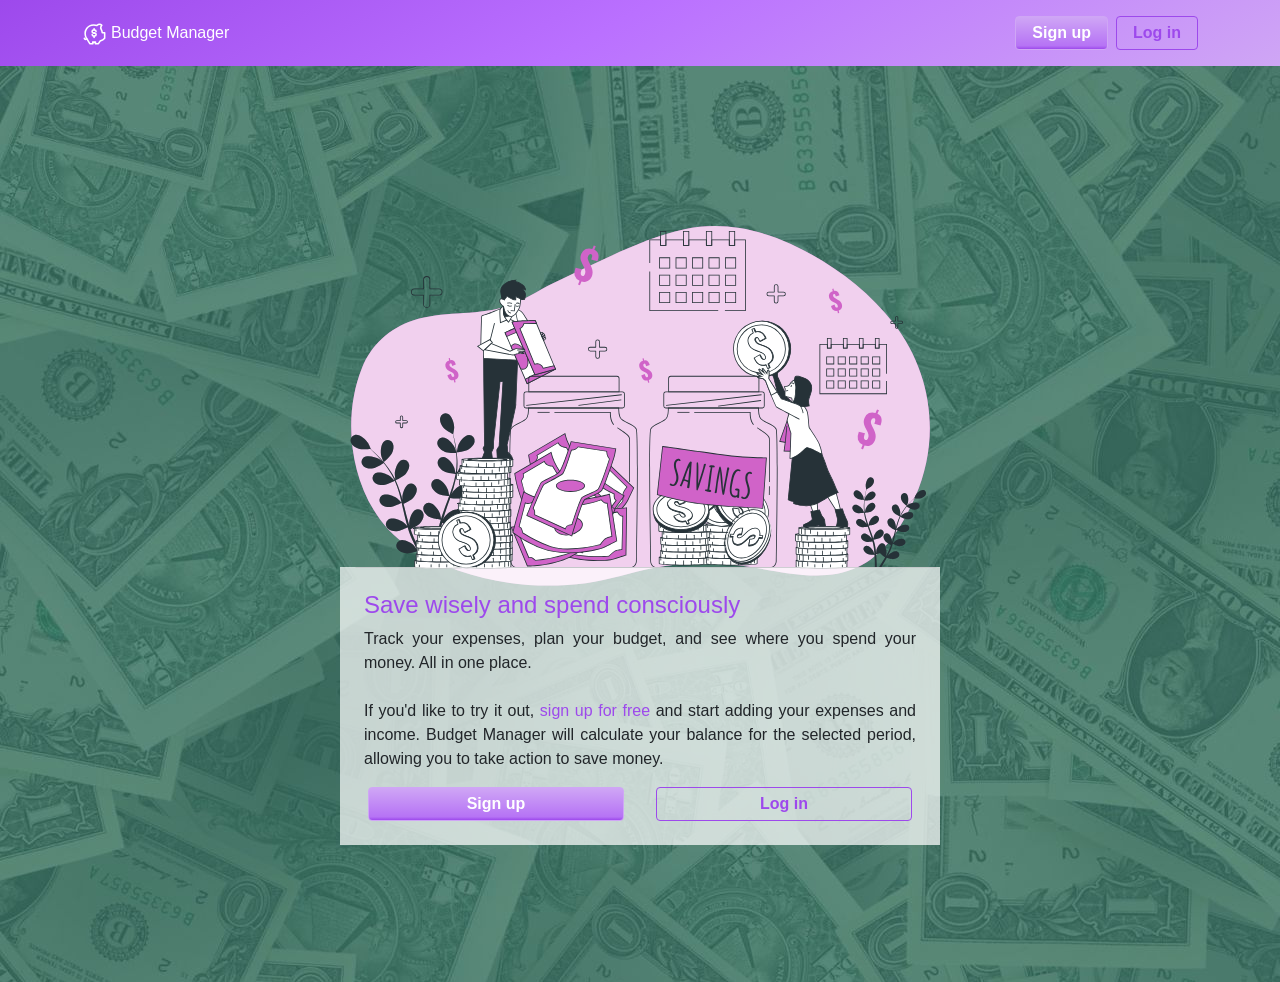
==== index.html @ a8b7f113 "Rename homePage html file" ====
<!DOCTYPE html>
<html lang="en">
<head>
    <meta charset="UTF-8">
    <meta name="viewport" content="width=device-width, initial-scale=1.0">
    <title>Document</title>
    <link href="https://cdn.jsdelivr.net/npm/bootstrap@5.3.8/dist/css/bootstrap.min.css" rel="stylesheet" integrity="sha384-sRIl4kxILFvY47J16cr9ZwB07vP4J8+LH7qKQnuqkuIAvNWLzeN8tE5YBujZqJLB" crossorigin="anonymous">
    <link rel="stylesheet" href="styles.css">
</head>
<body>
    <header class="p-3 mb-3"> 
        <div class="container d-flex align-items-center justify-content-between"> 
            <div class="logo">
                <img src="assets/images/piggy-bank-icon.svg" height="25px"/>
                <h1 class="h6">Budget <br>Manager</h1>   
            </div> 

            <div class="d-flex gap-2">
                <a class="button-primary px-3" href="register.html">Sign up</a>
                <a class="button-outline px-3" href="logIn.html">Log in</a> 
            </div>
        </div> 
    </header>
    <main>
        <section class="hero">
            <img class="hero_img" src="assets/images/saving-money.svg" alt=""/>
            <div class="container hero_content">
                <h1 class="h4">Save wisely and spend consciously</h1>
                <p>Track your expenses, plan your budget, and see where you spend your money. All in one place. <br/><br/> If you'd like to try it out, <span>sign up for free</span> and start adding your expenses and income. Budget Manager will calculate your balance for the selected period, allowing you to take action to save money.</p>
                <div class="row">
                    <a class="col mx-3 button-primary" href="register.html" >Sign up</a>
                    <a class="col mx-3 button-outline" href="logIn.html">Log in</a>
                </div>
            </div>
        </section>
    </main>
</body>
</html>
---- styles.css ----
:root{
    --radius-card: 0.5rem;
    --radius-button: 0.25rem;
    --radius-field: 0.25rem;

    --spacing-1: 0.25rem;
    --spacing-2: 0.5rem;
    --spacing-3: 0.75rem;
    --spacing-4: 1rem;
    --spacing-5: 1.5rem;
    --spacing-6: 2rem;
    --spacing-7: 3rem;

    --hero-overlap: clamp(-14px, -2.5vw, -20px);

    --primary-color: rgb(157, 73, 236);
    --secondary-color: rgb(207, 166, 245);
    --errors-color: rgb(255, 0, 0);

    --button-shadow: 0 2px 10px hsla(283, 82%, 42%, 0.25);

    --gradient-active-button: linear-gradient( 
    to bottom, 
        var(--secondary-color) 0%, 
        rgb(182, 115, 245) 90%, 
        var(--primary-color) 100%
    );
    --gradient-pressed-button: linear-gradient(
        to top,
        var(--secondary-color) 0%, 
        rgb(182, 115, 245) 90%, 
        var(--primary-color) 100%
    );
    --gradient-disabled-button: linear-gradient(
        to bottom,
        var(--secondary-color),
        var(--secondary-color),
        var(--secondary-color)
    );

    --gradient-header: 
    linear-gradient(330deg,var(--secondary-color) 0%, rgb(186, 112, 255) 53%, var(--primary-color) 100%);

    --font-weight-medium: 500;
    --font-weight-semibold: 600;
}

header{
    background: var(--gradient-header);
}

.logo{
    display: flex;
    align-items: center;
    gap: var(--spacing-1);
    color: white;
}

.logo h1{
    margin: 0;
}

body{
    background-image: url(assets/images/background-image.jpg);
    font-family: "Poppins", sans-serif;
}

main{
    display: flex;
    flex-direction: column;
    justify-content: center;
    align-items: center;
    min-height: 100svh;
    margin: auto;
}

.hero{
    position: relative;
    display: flex;
    flex-direction: column;
    align-items: flex-end;
    justify-content: center;
    padding: var(--spacing-6);
}

.hero_content{
    position: relative;
    background-color: hsla(0, 0%, 100%, 0.712);
    max-width: 600px;
    padding: var(--spacing-5);
    transform: translateY(var(--hero-overlap));
}

.hero_content h1{
    color: var(--primary-color);
}

.hero_content p{
    text-align: justify;
}

.hero_content span{
    color: var(--primary-color);
}

.form-card{
    display: flex;
    flex-direction: column;
    background-color: white;
    padding: var(--spacing-6);
    gap: var(--spacing-4);
    border-radius: 0 0 var(--radius-card) var(--radius-card);
}

.credentials{
    display: flex;
    flex-direction: column;
    gap: var(--spacing-4);
}

.form-header{
    background-color: var(--primary-color);
    margin: 0;
    padding: var(--spacing-4);
    border-radius: var(--radius-card) var(--radius-card) 0 0;
    text-align: center;
    color: white;
}

.field-control{
    display: flex;
    position: relative;
    flex-direction: column;
    gap: var(--spacing-1);
}

.input-wrapper{
    position: relative;
    display: flex;
    flex-direction: row;
}

.input-symbol{
    padding: var(--spacing-2) var(--spacing-1);
    background-color: rgb(207, 166, 245);
    border-radius: var(--radius-field) 0 0 var(--radius-field);
    text-align: center;
}

.field{
    border: 1px solid lightgray;
    padding: var(--spacing-2);
    border-radius: 0 var(--radius-field) var(--radius-field) 0;
    font-weight: var(--font-weight-semibold);
    width: 100%;
    box-sizing: border-box;
    padding-right: 36px;
}

.field:focus-visible{
    outline: none;
    border: 1px solid var(--secondary-color);
}

.validate-border{
    border: 1px solid var(--errors-color);
}

.validation-message{
    color: var(--errors-color);
    font-size: 0.65rem;
    text-align: right;
    font-style: italic;
    margin: 0;
}

.error-icon{
    position: absolute;
    height: 20px;
    width: 20px;
    left: 90%;
    top: 50%;
    transform: translateY(-50%);
    padding: 0;
    margin: 0;
    display: none;
}

.forwarding a{
    text-decoration: none;
    color: var(--primary-color);
}

.forwarding a:hover{
    color: var(--secondary-color);
}

.button-primary{
    text-align: center;
    text-decoration: none;
    background: var(--gradient-active-button);
    border-radius: var(--radius-button);
    border: 1px solid var(--secondary-color);
    padding: var(--spacing-1);
    color: white;
    font-weight: var(--font-weight-semibold);
}

.button-primary:not(:disabled):hover{
    box-shadow: var(--button-shadow);
}

.button-primary:not(:disabled):active{
    background: var(--gradient-pressed-button);
}

.button-primary:disabled{
    background: var(--gradient-disabled-button);
}

.button-outline{
    text-align: center;
    text-decoration: none;
    background: none;
    border-radius: var(--radius-button);
    border: 1px solid var(--primary-color);
    padding: var(--spacing-1);
    color: var(--primary-color);
    font-weight: var(--font-weight-semibold);
}

.button-outline:not(:disabled):hover{
    background: var(--secondary-color);
    color: white;
}


@media (min-width: 781px){
    .logo h1 br{
        display: none;
    }

    .hero_content{
        transform: translateY(calc(var(--hero-overlap) - 12px));
    }
}
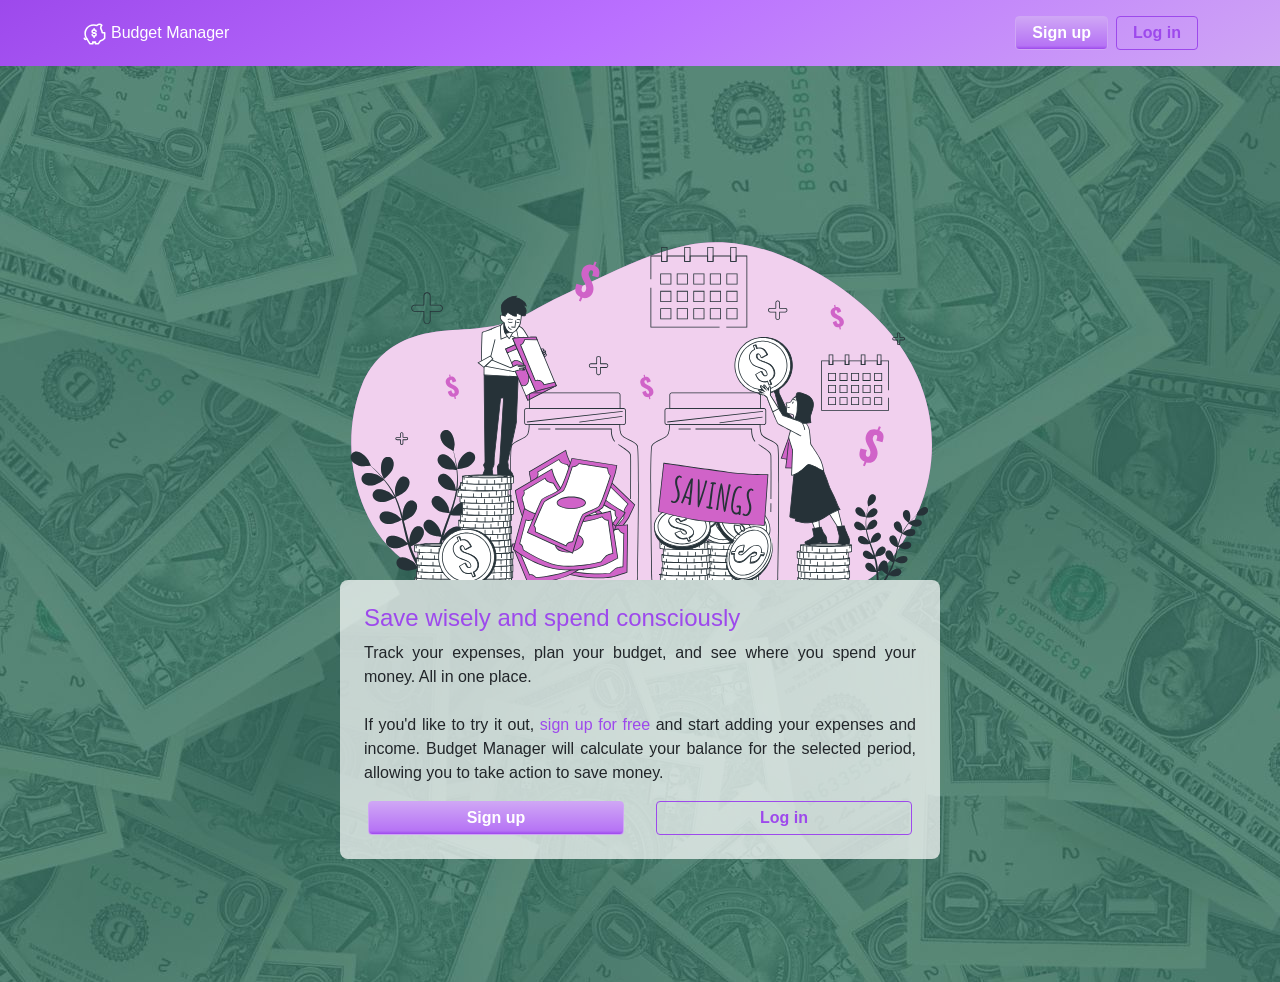
==== commit 39980ac8: "Changed image for home page" ====
--- a/index.html
+++ b/index.html
@@ -23,7 +23,7 @@
     </header>
     <main>
         <section class="hero">
-            <img class="hero_img" src="assets/images/saving-money.svg" alt=""/>
+            <img class="hero_img" src="assets/images/saving-cash.svg" alt=""/>
             <div class="container hero_content">
                 <h1 class="h4">Save wisely and spend consciously</h1>
                 <p>Track your expenses, plan your budget, and see where you spend your money. All in one place. <br/><br/> If you'd like to try it out, <span>sign up for free</span> and start adding your expenses and income. Budget Manager will calculate your balance for the selected period, allowing you to take action to save money.</p>
--- a/styles.css
+++ b/styles.css
@@ -75,7 +75,6 @@
 }
 
 .hero{
-    position: relative;
     display: flex;
     flex-direction: column;
     align-items: flex-end;
@@ -84,11 +83,10 @@
 }
 
 .hero_content{
-    position: relative;
     background-color: hsla(0, 0%, 100%, 0.712);
     max-width: 600px;
     padding: var(--spacing-5);
-    transform: translateY(var(--hero-overlap));
+    border-radius: var(--radius-card);
 }
 
 .hero_content h1{
@@ -239,8 +237,4 @@
     .logo h1 br{
         display: none;
     }
-
-    .hero_content{
-        transform: translateY(calc(var(--hero-overlap) - 12px));
-    }
 }
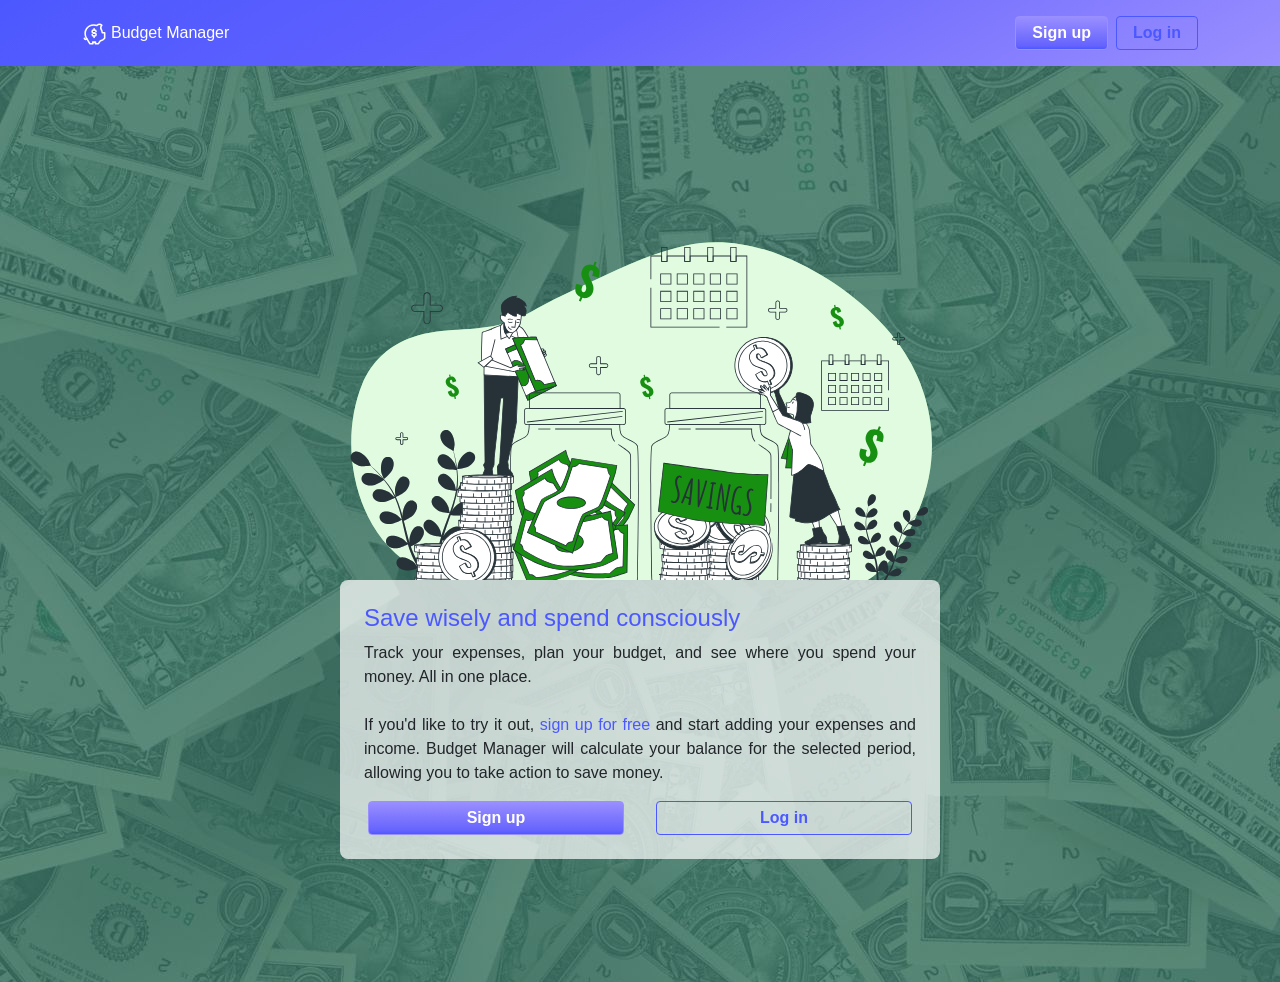
==== commit 6773f8f6: "Added layout for view balance page" ====
--- a/index.html
+++ b/index.html
@@ -21,10 +21,10 @@
             </div>
         </div> 
     </header>
-    <main>
+    <main class="main-centered">
         <section class="hero">
             <img class="hero_img" src="assets/images/saving-cash.svg" alt=""/>
-            <div class="container hero_content">
+            <div class="container hero_card">
                 <h1 class="h4">Save wisely and spend consciously</h1>
                 <p>Track your expenses, plan your budget, and see where you spend your money. All in one place. <br/><br/> If you'd like to try it out, <span>sign up for free</span> and start adding your expenses and income. Budget Manager will calculate your balance for the selected period, allowing you to take action to save money.</p>
                 <div class="row">
--- a/styles.css
+++ b/styles.css
@@ -13,22 +13,31 @@
 
     --hero-overlap: clamp(-14px, -2.5vw, -20px);
 
-    --primary-color: rgb(157, 73, 236);
-    --secondary-color: rgb(207, 166, 245);
+    --primary-color: rgb(76, 88, 255);
+    --secondary-color: rgb(154, 143, 255);
+    --field-color: rgb(211, 211, 211);
+    --dropdown-color: rgb(117, 117, 117);
     --errors-color: rgb(255, 0, 0);
-
-    --button-shadow: 0 2px 10px hsla(283, 82%, 42%, 0.25);
+    --navbar-button-color: rgba(11, 124, 39, 0.582);
+
+    --user-bar-background: rgba(255, 255, 255, 0.15);
+    --user-bar-blur: blur(4px);
+
+    --card-background: hsla(0, 0%, 100%, 0.712); 
+
+    --menu-button-background: rgba(136, 171, 247, 0.178);
+    --button-shadow: 0 2px 10px hsla(241, 82%, 42%, 0.25);
 
     --gradient-active-button: linear-gradient( 
     to bottom, 
         var(--secondary-color) 0%, 
-        rgb(182, 115, 245) 90%, 
+        rgb(101, 99, 253) 90%, 
         var(--primary-color) 100%
     );
     --gradient-pressed-button: linear-gradient(
         to top,
         var(--secondary-color) 0%, 
-        rgb(182, 115, 245) 90%, 
+        rgb(101, 99, 253) 90%, 
         var(--primary-color) 100%
     );
     --gradient-disabled-button: linear-gradient(
@@ -39,7 +48,7 @@
     );
 
     --gradient-header: 
-    linear-gradient(330deg,var(--secondary-color) 0%, rgb(186, 112, 255) 53%, var(--primary-color) 100%);
+    linear-gradient(330deg,var(--secondary-color) 0%, rgb(101, 99, 253) 53%, var(--primary-color) 100%);
 
     --font-weight-medium: 500;
     --font-weight-semibold: 600;
@@ -49,15 +58,56 @@
     background: var(--gradient-header);
 }
 
+.header-container{
+    padding-left:1rem;
+    padding-right:1rem;
+}
+
 .logo{
     display: flex;
     align-items: center;
     gap: var(--spacing-1);
     color: white;
+    text-decoration: none;
+}
+
+a.logo:hover{
+    opacity: 0.9;
 }
 
 .logo h1{
     margin: 0;
+}
+
+.open-menu{
+    border: none;
+    background: none;
+}
+
+.offcanvas{
+    background: var(--gradient-header);
+}
+
+ul{
+    list-style: none;
+    padding: 0;
+    margin: 0;
+}
+
+.user-bar{
+    display: inline-flex;
+
+    background: var(--user-bar-background);
+    color: white;
+
+    padding: var(--spacing-1) var(--spacing-1);
+    border-radius: 0 0 var(--radius-card) 0;
+
+    backdrop-filter: var(--user-bar-blur);
+}
+
+.user-bar-text{
+    color: white
 }
 
 body{
@@ -65,13 +115,43 @@
     font-family: "Poppins", sans-serif;
 }
 
-main{
+.main-centered{
     display: flex;
     flex-direction: column;
     justify-content: center;
     align-items: center;
     min-height: 100svh;
     margin: auto;
+}
+
+.balance-main{
+    justify-content: flex-start;
+    align-items: stretch;
+    min-height: auto;
+    padding: var(--spacing-5) var(--spacing-4);
+}
+
+.balance-section{
+    width: 80%;
+    max-width: 800px;
+    margin: 0 auto;
+}
+
+.transactions-category{
+    padding: var(--spacing-1) 0;
+     border-bottom: 1px solid rgba(0,0,0,0.1);
+}
+
+.chart-container{
+    max-width: 500px;
+    margin: 0 auto;
+}
+
+.homePage-menu {
+    display: grid;
+    grid-template-columns: 1fr 1fr;
+    gap: var(--spacing-4);
+    width: 100%;
 }
 
 .hero{
@@ -82,23 +162,34 @@
     padding: var(--spacing-6);
 }
 
-.hero_content{
-    background-color: hsla(0, 0%, 100%, 0.712);
+.hero_card{
+    background-color: var(--card-background);
     max-width: 600px;
     padding: var(--spacing-5);
     border-radius: var(--radius-card);
 }
 
-.hero_content h1{
+.hero_card h1{
     color: var(--primary-color);
 }
 
-.hero_content p{
+.hero_card p{
     text-align: justify;
 }
 
-.hero_content span{
+.hero_card span{
     color: var(--primary-color);
+}
+
+.menu-card{
+    display: flex;
+    flex-direction: column;
+    align-items: center;
+    background-color: var(--card-background);
+    max-width: 600px;
+    padding: var(--spacing-5);
+    border-radius: var(--radius-card);
+    gap: var(--spacing-4);
 }
 
 .form-card{
@@ -110,7 +201,7 @@
     border-radius: 0 0 var(--radius-card) var(--radius-card);
 }
 
-.credentials{
+.fields{
     display: flex;
     flex-direction: column;
     gap: var(--spacing-4);
@@ -140,13 +231,13 @@
 
 .input-symbol{
     padding: var(--spacing-2) var(--spacing-1);
-    background-color: rgb(207, 166, 245);
+    background-color: var(--secondary-color);
     border-radius: var(--radius-field) 0 0 var(--radius-field);
     text-align: center;
 }
 
 .field{
-    border: 1px solid lightgray;
+    border: 1px solid var(--field-color);
     padding: var(--spacing-2);
     border-radius: 0 var(--radius-field) var(--radius-field) 0;
     font-weight: var(--font-weight-semibold);
@@ -161,7 +252,7 @@
 }
 
 .validate-border{
-    border: 1px solid var(--errors-color);
+    border: 1px solid var(--errors-color) !important;;
 }
 
 .validation-message{
@@ -217,9 +308,13 @@
 }
 
 .button-outline{
+    display: flex;
+    align-items: center;
+    justify-content: center;
     text-align: center;
     text-decoration: none;
     background: none;
+    gap: var(--spacing-1);
     border-radius: var(--radius-button);
     border: 1px solid var(--primary-color);
     padding: var(--spacing-1);
@@ -232,9 +327,134 @@
     color: white;
 }
 
-
-@media (min-width: 781px){
+.navbar-button{
+    display: flex;
+    justify-content: center;
+    align-items: center;
+    gap: var(--spacing-1);
+    text-align: center;
+    text-decoration: none;
+    background: none;
+    border: none;
+    color: white;
+    padding: var(--spacing-1) var(--spacing-2);
+    border-radius: var(--radius-button);
+    white-space: nowrap;
+}
+
+.menu-list {
+    width: 100%;
+}
+
+.menu-button{
+    display: flex;
+    flex-direction: column;
+    justify-content: center;
+    align-items: center;
+    text-align: center;
+    gap: var(--spacing-1);
+    text-decoration: none;
+    padding: var(--spacing-1) var(--spacing-2);
+    width: 100%;
+    color: var(--accent-color);
+    border: 1px solid var(--accent-color);
+    border-radius: var(--radius-button);
+}
+
+.menu-button:hover {
+    background: var(--background-color);
+    box-shadow: var(--shadow-color);
+}
+
+.menu-button[data-tone="income"]   
+{ --accent-color: #1f9d39; 
+    --background-color: rgba(171, 247, 136, 0.178); 
+    --shadow-color: 0 2px 10px hsla(118, 82%, 42%, 0.25);
+}
+.menu-button[data-tone="expense"]  
+{ 
+    --accent-color: #f05a28; 
+    --background-color: rgba(247, 136, 136, 0.178);
+    --shadow-color: 0 2px 10px hsla(0, 82%, 42%, 0.25);
+}
+.menu-button[data-tone="balance"]  
+{ 
+    --accent-color: #d89a00; 
+    --background-color: rgba(247, 230, 136, 0.178);
+    --shadow-color: 0 2px 10px hsla(54, 82%, 42%, 0.25);
+}
+.menu-button[data-tone="settings"] 
+{ 
+    --accent-color: #9d49ec; 
+    --background-color: rgba(225, 136, 247, 0.178);
+    --shadow-color: 0 2px 10px hsla(288, 82%, 42%, 0.25);
+}
+
+.menu-button span {
+    display: flex;
+    align-items: center;
+}
+
+.navbar-button:not(:disabled):hover{
+    background: var(--navbar-button-color);
+}
+
+.select-field{
+    text-decoration: none;
+    background: none;
+    gap: var(--spacing-1);
+    border-radius: 0 var(--radius-button) var(--radius-button) 0;
+    border: 1px solid var(--field-color);
+    padding: var(--spacing-2);
+    font-weight: var(--font-weight-semibold);
+
+    cursor: pointer;
+}
+
+.select-field:invalid{
+    color: var(--dropdown-color);
+}
+
+.select-field:not(:disabled):hover{
+    border: 1px solid var(--secondary-color);
+    color: var(--primary-color);
+}
+
+
+
+@media (min-width: 768px){
     .logo h1 br{
         display: none;
     }
+
+    .nav-menu{
+        display: flex;
+        flex-direction: row;
+        gap: var(--spacing-2);
+
+        position: static;
+        background: none;
+        border: none;
+        box-shadow: none;
+        padding: 0;
+        margin: 0;
+    }
+
+    .offcanvas{
+        background: none;
+    }
+
+    .menu{
+        width: 20%;
+        min-width: 400px;
+    }
+
+    .open-menu{
+        display: none;
+    }
+
+    .header-container{
+        padding-left: var(--spacing-6);
+        padding-right: var(--spacing-6);
+    }
 }
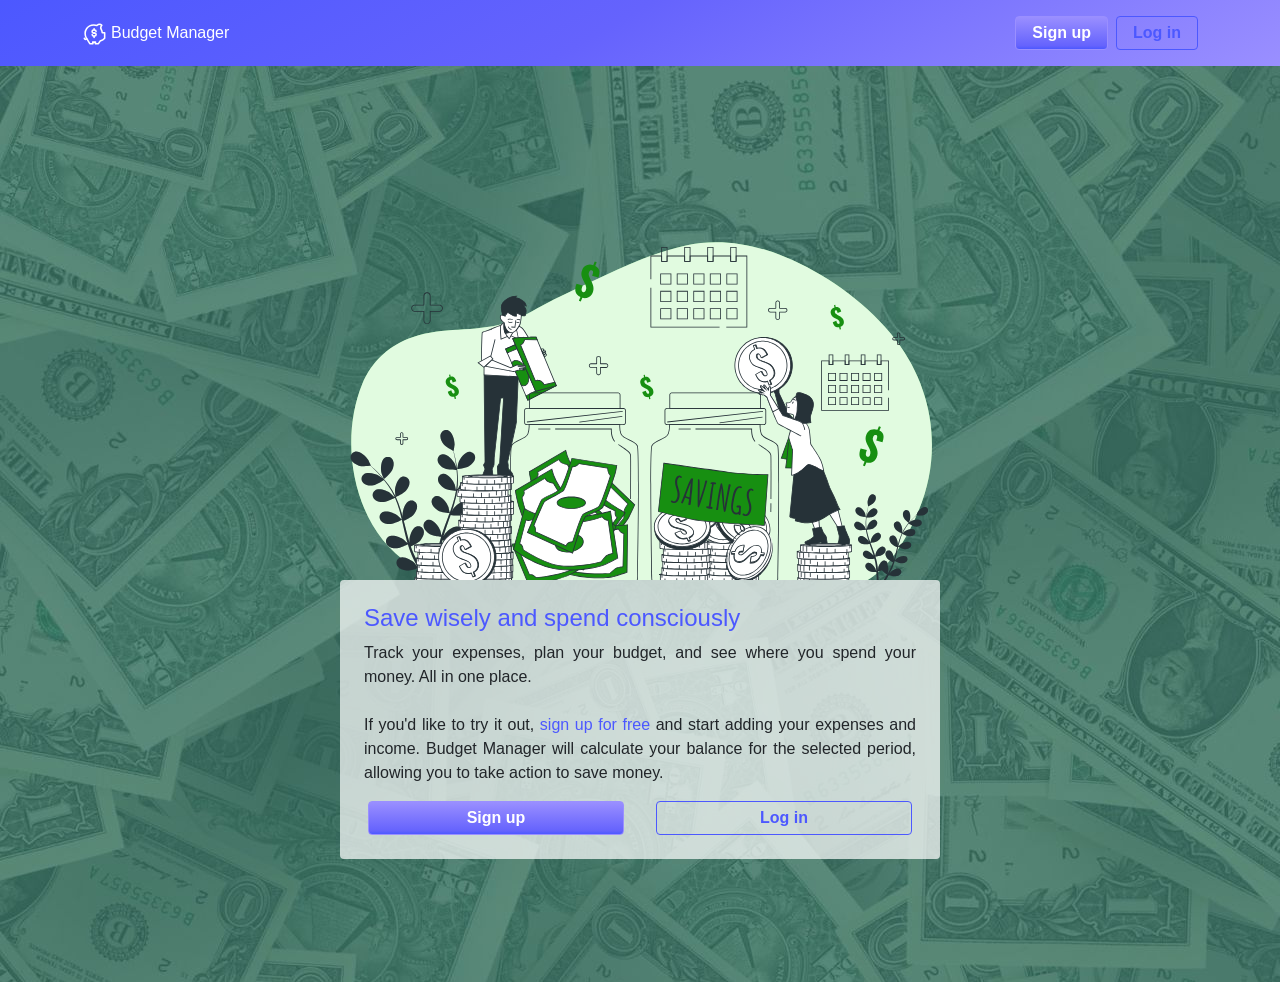
==== commit 31b7b2ef: "Refactored code with granulated css to files with less code" ====
--- a/index.html
+++ b/index.html
@@ -5,7 +5,7 @@
     <meta name="viewport" content="width=device-width, initial-scale=1.0">
     <title>Document</title>
     <link href="https://cdn.jsdelivr.net/npm/bootstrap@5.3.8/dist/css/bootstrap.min.css" rel="stylesheet" integrity="sha384-sRIl4kxILFvY47J16cr9ZwB07vP4J8+LH7qKQnuqkuIAvNWLzeN8tE5YBujZqJLB" crossorigin="anonymous">
-    <link rel="stylesheet" href="styles.css">
+    <link rel="stylesheet" href="assets/css/styles.css">
 </head>
 <body>
     <header class="p-3 mb-3"> 
--- a/assets/css/styles.css
+++ b/assets/css/styles.css
@@ -0,0 +1,7 @@
+@import url("./base/variables.css");
+@import url("./base/global.css");
+
+@import url("./components/buttons.css");
+@import url("./components/forms.css");
+@import url("./components/header.css");
+@import url("./components/cards.css");
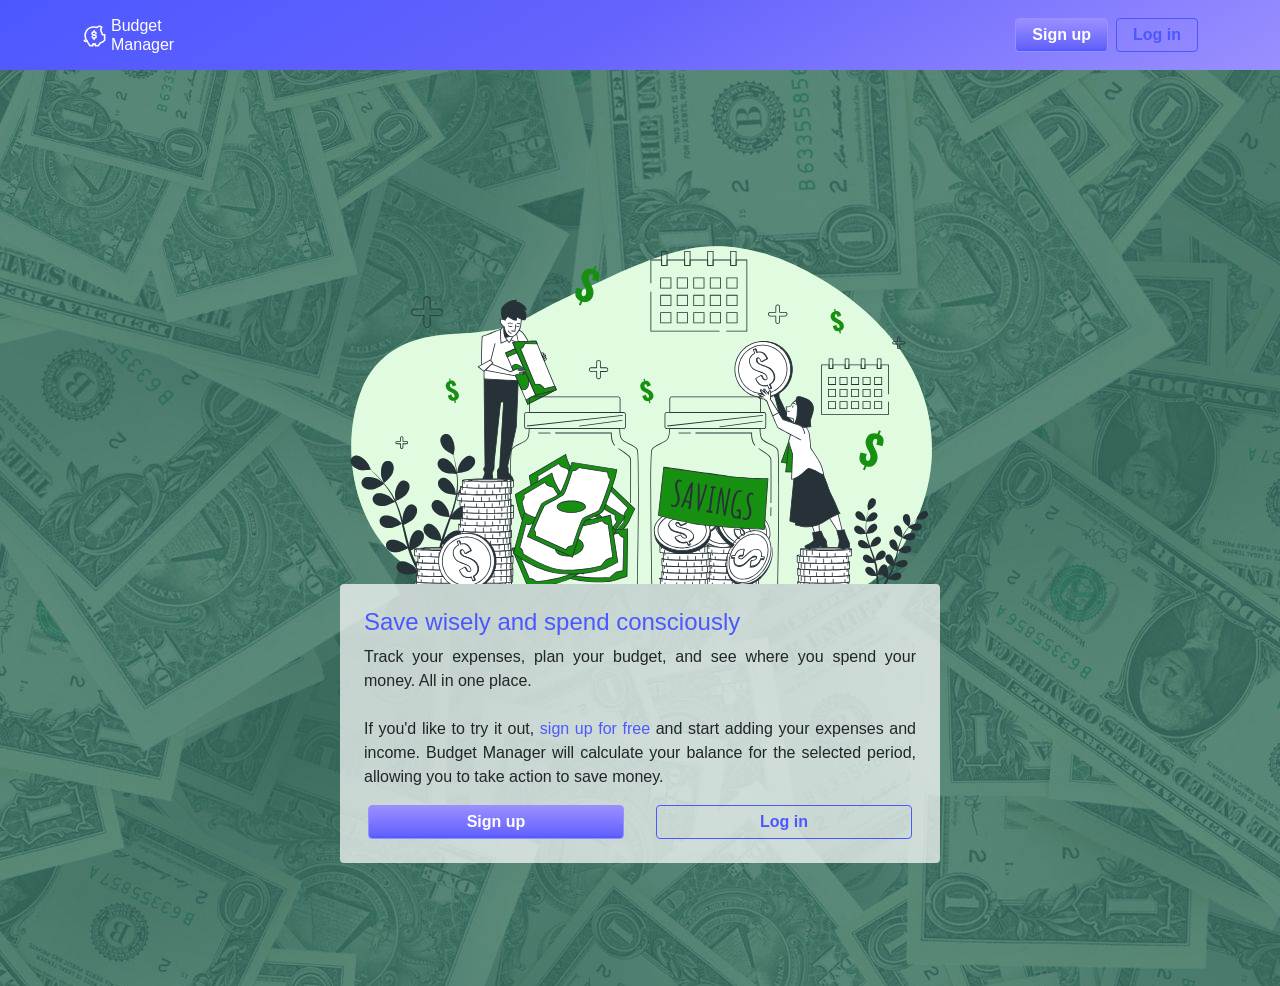
==== commit f2bd1038: "Fixed semantics for html" ====
--- a/index.html
+++ b/index.html
@@ -11,8 +11,8 @@
     <header class="p-3 mb-3"> 
         <div class="container d-flex align-items-center justify-content-between"> 
             <div class="logo">
-                <img src="assets/images/piggy-bank-icon.svg" height="25px"/>
-                <h1 class="h6">Budget <br>Manager</h1>   
+                <img src="assets/images/piggy-bank-icon.svg" height="25" alt="">
+                <span class="h6">Budget <br>Manager</span>   
             </div> 
 
             <div class="d-flex gap-2">
@@ -23,7 +23,7 @@
     </header>
     <main class="main-centered">
         <section class="hero">
-            <img class="hero_img" src="assets/images/saving-cash.svg" alt=""/>
+            <img class="hero_img" src="assets/images/saving-cash.svg" alt="">
             <div class="container hero_card">
                 <h1 class="h4">Save wisely and spend consciously</h1>
                 <p>Track your expenses, plan your budget, and see where you spend your money. All in one place. <br/><br/> If you'd like to try it out, <span>sign up for free</span> and start adding your expenses and income. Budget Manager will calculate your balance for the selected period, allowing you to take action to save money.</p>
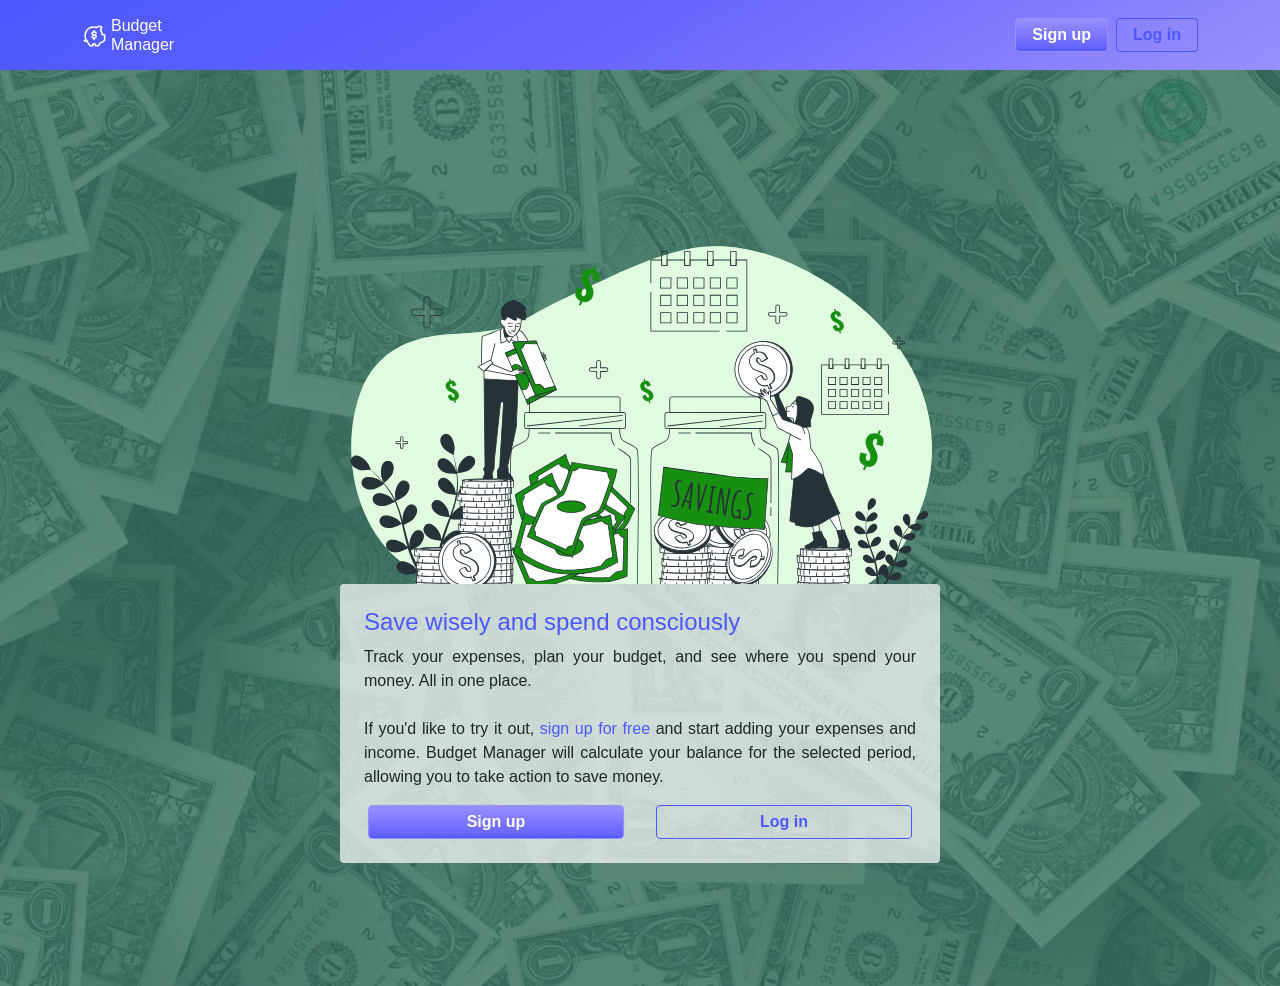
==== commit 9703cd1b: "Added titles for pages" ====
--- a/index.html
+++ b/index.html
@@ -3,7 +3,7 @@
 <head>
     <meta charset="UTF-8">
     <meta name="viewport" content="width=device-width, initial-scale=1.0">
-    <title>Document</title>
+    <title>Budget Manager</title>
     <link href="https://cdn.jsdelivr.net/npm/bootstrap@5.3.8/dist/css/bootstrap.min.css" rel="stylesheet" integrity="sha384-sRIl4kxILFvY47J16cr9ZwB07vP4J8+LH7qKQnuqkuIAvNWLzeN8tE5YBujZqJLB" crossorigin="anonymous">
     <link rel="stylesheet" href="assets/css/styles.css">
 </head>
--- a/assets/css/styles.css
+++ b/assets/css/styles.css
@@ -1,7 +1,14 @@
-@import url("./base/variables.css");
-@import url("./base/global.css");
+@import url("base/variables.css");
+@import url("base/global.css");
 
-@import url("./components/buttons.css");
-@import url("./components/forms.css");
-@import url("./components/header.css");
-@import url("./components/cards.css");+@import url("components/buttons.css");
+@import url("components/forms.css");
+@import url("components/header.css");
+@import url("components/cards.css");
+
+body{
+    background-image: url("../images/background-image.jpg");
+    background-size: cover;
+    background-repeat: no-repeat;
+    background-position: center;
+}
